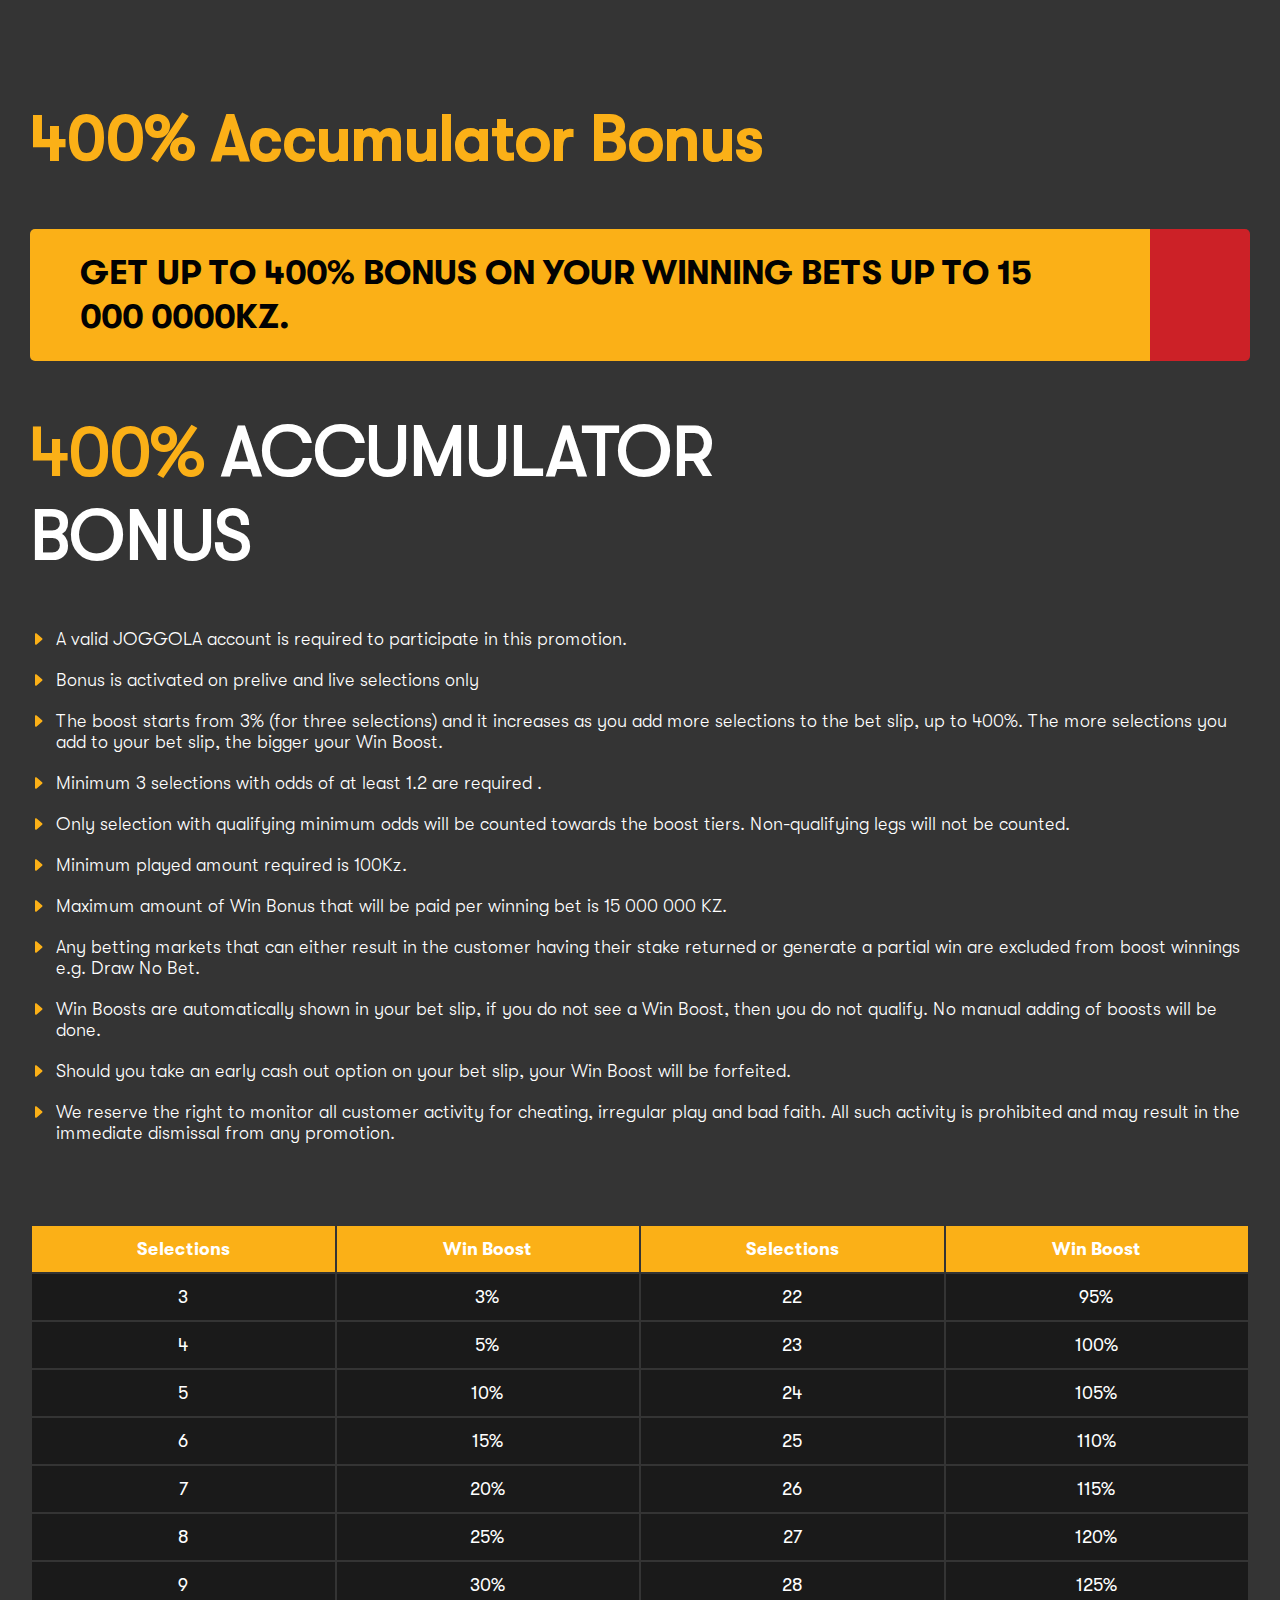
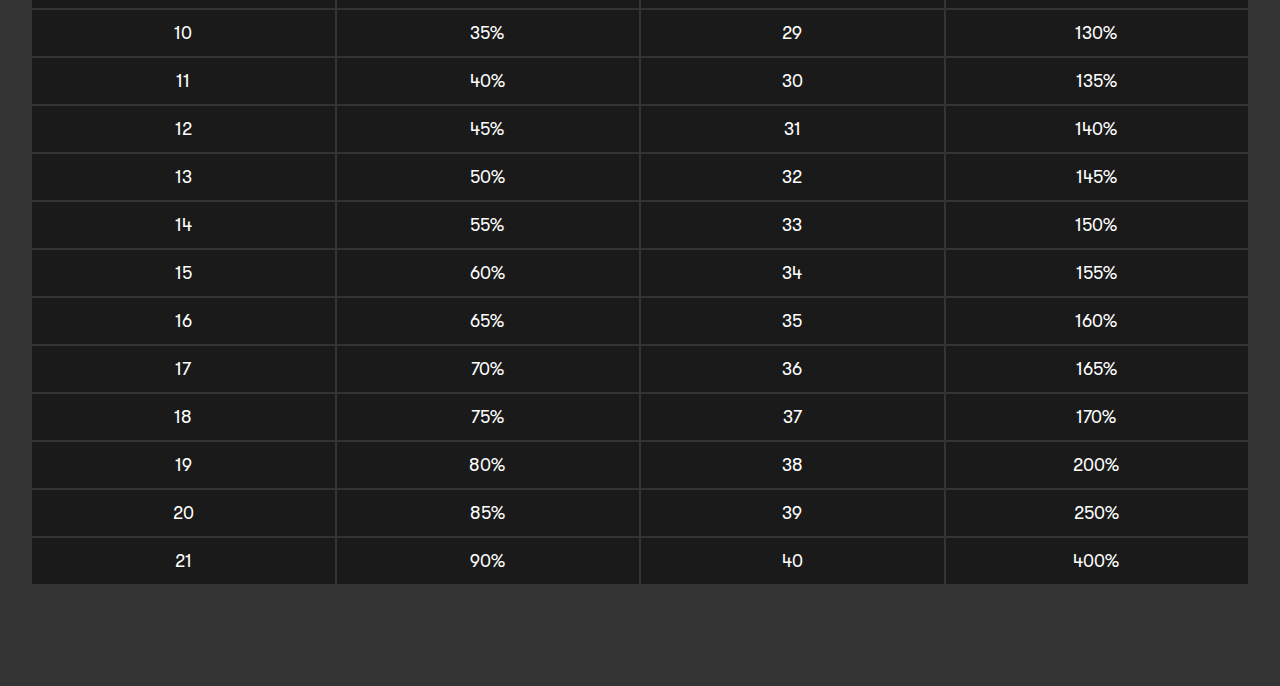
==== accumulator-bonus.html @ 462eaee5 "init" ====
<!DOCTYPE html>
<html lang="en">

<head>
    <meta charset="UTF-8">
    <meta http-equiv="X-UA-Compatible" content="IE=edge">
    <meta name="viewport" content="width=device-width, initial-scale=1.0">
    <link rel="stylesheet" href="./assets/css/style.css">
    <title>400% Accumulator Bonus</title>
</head>

<body>
    <main>
        <section>
            <div class="container_">
                <h2 class="align-center">
                    400% Accumulator Bonus
                </h2>
                <h3>GET UP to 400% BONUS on your winning bets UP to 15 000 0000KZ.</h3>
                <h1>
                    <span class="c-secondry">400%</span>
                    ACCUMULATOR
                    <br />BONUS
                </h1>
                <div>
                    <ul class="list_">
                        <li>
                            <p>A valid JOGGOLA account is required to participate in this promotion.</p>
                        </li>
                        <li>
                            <p>Bonus is activated on prelive and live selections only</p>
                        </li>
                        <li>
                            <p>The boost starts from 3% (for three selections) and it increases as you add more
                                selections to the bet slip, up to 400%. The more selections you add to your bet slip,
                                the bigger your Win Boost.</p>
                        </li>
                        <li>
                            <p>Minimum 3 selections with odds of at least 1.2 are required .</p>
                        </li>
                        <li>
                            <p>Only selection with qualifying minimum odds will be counted towards the boost tiers.
                                Non-qualifying legs will not be counted.</p>
                        </li>
                        <li>
                            <p>Minimum played amount required is 100Kz.</p>
                        </li>
                        <li>
                            <p>Maximum amount of Win Bonus that will be paid per winning bet is 15 000 000 KZ.</p>
                        </li>
                        <li>
                            <p>Any betting markets that can either result in the customer having their stake returned or
                                generate a partial win are excluded from boost winnings e.g. Draw No Bet.</p>
                        </li>
                        <li>
                            <p>Win Boosts are automatically shown in your bet slip, if you do not see a Win Boost, then
                                you do not qualify. No manual adding of boosts will be done.</p>
                        </li>
                        <li>
                            <p>Should you take an early cash out option on your bet slip, your Win Boost will be
                                forfeited.</p>
                        </li>
                        <li>
                            <p>We reserve the right to monitor all customer activity for cheating, irregular play and
                                bad faith. All such activity is prohibited and may result in the immediate dismissal
                                from any promotion.</p>
                        </li>
                    </ul>
                </div>
            </div>
        </section>
        <section>
            <div class="container_">
                <table class="table_">
                    <thead>
                        <tr>
                            <th>Selections</th>
                            <th>Win Boost</th>
                            <th>Selections</th>
                            <th>Win Boost</th>
                        </tr>
                    </thead>
                    <tbody>
                        <tr>
                            <td>
                                3</td>
                            <td>
                                3%</td>
                            <td>
                                22
                            </td>
                            <td>
                                95%
                            </td>
                        </tr>
                        <tr>
                            <td>
                                4</td>
                            <td>
                                5%</td>
                            <td>
                                23
                            </td>
                            <td>
                                100%
                            </td>
                        </tr>
                        <tr>
                            <td>
                                5</td>
                            <td>
                                10%</td>
                            <td>
                                24
                            </td>
                            <td>
                                105%
                            </td>
                        </tr>
                        <tr>
                            <td>
                                6</td>
                            <td>
                                15%</td>
                            <td>
                                25
                            </td>
                            <td>
                                110%
                            </td>
                        </tr>
                        <tr>
                            <td>
                                7</td>
                            <td>
                                20%</td>
                            <td>
                                26
                            </td>
                            <td>
                                115%
                            </td>
                        </tr>
                        <tr>
                            <td>
                                8</td>
                            <td>
                                25%</td>
                            <td>
                                27
                            </td>
                            <td>
                                120%
                            </td>
                        </tr>
                        <tr>
                            <td>
                                9
                            </td>
                            <td>
                                30%
                            </td>
                            <td>
                                28
                            </td>
                            <td>
                                125%
                            </td>
                        </tr>
                        <tr>
                            <td>
                                10
                            </td>
                            <td>
                                35%
                            </td>
                            <td>
                                29
                            </td>
                            <td>
                                130%
                            </td>
                        </tr>
                        <tr>
                            <td>
                                11
                            </td>
                            <td>
                                40%
                            </td>
                            <td>
                                30
                            </td>
                            <td>
                                135%
                            </td>
                        </tr>
                        <tr>
                            <td>
                                12
                            </td>
                            <td>
                                45%
                            </td>
                            <td>
                                31
                            </td>
                            <td>
                                140%
                            </td>
                        </tr>
                        <tr>
                            <td>
                                13
                            </td>
                            <td>
                                50%
                            </td>
                            <td>
                                32
                            </td>
                            <td>
                                145%
                            </td>
                        </tr>
                        <tr>
                            <td>
                                14
                            </td>
                            <td>
                                55%
                            </td>
                            <td>
                                33
                            </td>
                            <td>
                                150%
                            </td>
                        </tr>
                        <tr>
                            <td>
                                15
                            </td>
                            <td>
                                60%
                            </td>
                            <td>
                                34
                            </td>
                            <td>
                                155%
                            </td>
                        </tr>
                        <tr>
                            <td>
                                16
                            </td>
                            <td>
                                65%
                            </td>
                            <td>
                                35
                            </td>
                            <td>
                                160%
                            </td>
                        </tr>
                        <tr>
                            <td>
                                17
                            </td>
                            <td>
                                70%
                            </td>
                            <td>
                                36
                            </td>
                            <td>
                                165%
                            </td>
                        </tr>
                        <tr>
                            <td>
                                18
                            </td>
                            <td>
                                75%
                            </td>
                            <td>
                                37
                            </td>
                            <td>
                                170%
                            </td>
                        </tr>
                        <tr>
                            <td>
                                19
                            </td>
                            <td>
                                80%
                            </td>
                            <td>
                                38
                            </td>
                            <td>
                                200%
                            </td>
                        </tr>
                        <tr>
                            <td>
                                20
                            </td>
                            <td>
                                85%
                            </td>
                            <td>
                                39
                            </td>
                            <td>
                                250%
                            </td>
                        </tr>
                        <tr>
                            <td>
                                21
                            </td>
                            <td>
                                90%
                            </td>
                            <td>
                                40
                            </td>
                            <td>
                                400%
                            </td>
                        </tr>

                    </tbody>
                </table>
            </div>
        </section>
    </main>
</body>

</html>
---- assets/css/style.css ----
@import "../fonts/font.css";
/* Colors  */
.c-secondry {
  color: #fbb017;
}

/* Colors  */
/* Fonts  */
/* Fonts  */
.gap-5 {
  gap: 0.3125rem;
}

.r-gap-5 {
  row-gap: 0.3125rem;
}

.c-gap-5 {
  column-gap: 0.3125rem;
}

.gap-10, body .list_ li,
html .list_ li {
  gap: 0.625rem;
}

.r-gap-10 {
  row-gap: 0.625rem;
}

.c-gap-10 {
  column-gap: 0.625rem;
}

.gap-15 {
  gap: 0.9375rem;
}

.r-gap-15 {
  row-gap: 0.9375rem;
}

.c-gap-15 {
  column-gap: 0.9375rem;
}

.gap-20 {
  gap: 1.25rem;
}

.r-gap-20, body .list_,
html .list_ {
  row-gap: 1.25rem;
}

.c-gap-20 {
  column-gap: 1.25rem;
}

.gap-25 {
  gap: 1.5625rem;
}

.r-gap-25 {
  row-gap: 1.5625rem;
}

.c-gap-25 {
  column-gap: 1.5625rem;
}

.gap-30 {
  gap: 1.875rem;
}

.r-gap-30, body .card_,
html .card_ {
  row-gap: 1.875rem;
}

.c-gap-30 {
  column-gap: 1.875rem;
}

.gap-35 {
  gap: 2.1875rem;
}

.r-gap-35 {
  row-gap: 2.1875rem;
}

.c-gap-35 {
  column-gap: 2.1875rem;
}

.gap-40 {
  gap: 2.5rem;
}

.r-gap-40 {
  row-gap: 2.5rem;
}

.c-gap-40 {
  column-gap: 2.5rem;
}

.gap-45 {
  gap: 2.8125rem;
}

.r-gap-45 {
  row-gap: 2.8125rem;
}

.c-gap-45 {
  column-gap: 2.8125rem;
}

.gap-50 {
  gap: 3.125rem;
}

.r-gap-50 {
  row-gap: 3.125rem;
}

.c-gap-50 {
  column-gap: 3.125rem;
}

.gap-55 {
  gap: 3.4375rem;
}

.r-gap-55 {
  row-gap: 3.4375rem;
}

.c-gap-55 {
  column-gap: 3.4375rem;
}

.gap-60 {
  gap: 3.75rem;
}

.r-gap-60 {
  row-gap: 3.75rem;
}

.c-gap-60 {
  column-gap: 3.75rem;
}

.gap-65 {
  gap: 4.0625rem;
}

.r-gap-65 {
  row-gap: 4.0625rem;
}

.c-gap-65 {
  column-gap: 4.0625rem;
}

.gap-70 {
  gap: 4.375rem;
}

.r-gap-70 {
  row-gap: 4.375rem;
}

.c-gap-70 {
  column-gap: 4.375rem;
}

.gap-75 {
  gap: 4.6875rem;
}

.r-gap-75 {
  row-gap: 4.6875rem;
}

.c-gap-75 {
  column-gap: 4.6875rem;
}

.gap-80 {
  gap: 5rem;
}

.r-gap-80, body main,
html main {
  row-gap: 5rem;
}

.c-gap-80 {
  column-gap: 5rem;
}

.gap-85 {
  gap: 5.3125rem;
}

.r-gap-85 {
  row-gap: 5.3125rem;
}

.c-gap-85 {
  column-gap: 5.3125rem;
}

.gap-90 {
  gap: 5.625rem;
}

.r-gap-90 {
  row-gap: 5.625rem;
}

.c-gap-90 {
  column-gap: 5.625rem;
}

.gap-95 {
  gap: 5.9375rem;
}

.r-gap-95 {
  row-gap: 5.9375rem;
}

.c-gap-95 {
  column-gap: 5.9375rem;
}

.gap-100 {
  gap: 6.25rem;
}

.r-gap-100 {
  row-gap: 6.25rem;
}

.c-gap-100 {
  column-gap: 6.25rem;
}

.mr-0 {
  margin: 0rem !important;
}

.mr-r-0 {
  margin-right: 0rem !important;
}

.pa-0 {
  padding: 0rem !important;
}

.mr-5 {
  margin: 0.3125rem !important;
}

.mr-r-5 {
  margin-right: 0.3125rem !important;
}

.pa-5 {
  padding: 0.3125rem !important;
}

.mr-10 {
  margin: 0.625rem !important;
}

.mr-r-10 {
  margin-right: 0.625rem !important;
}

.pa-10 {
  padding: 0.625rem !important;
}

.mr-15 {
  margin: 0.9375rem !important;
}

.mr-r-15 {
  margin-right: 0.9375rem !important;
}

.pa-15 {
  padding: 0.9375rem !important;
}

.mr-20 {
  margin: 1.25rem !important;
}

.mr-r-20 {
  margin-right: 1.25rem !important;
}

.pa-20 {
  padding: 1.25rem !important;
}

.mr-25 {
  margin: 1.5625rem !important;
}

.mr-r-25 {
  margin-right: 1.5625rem !important;
}

.pa-25 {
  padding: 1.5625rem !important;
}

.mr-30 {
  margin: 1.875rem !important;
}

.mr-r-30 {
  margin-right: 1.875rem !important;
}

.pa-30 {
  padding: 1.875rem !important;
}

.mr-35 {
  margin: 2.1875rem !important;
}

.mr-r-35 {
  margin-right: 2.1875rem !important;
}

.pa-35 {
  padding: 2.1875rem !important;
}

.mr-40 {
  margin: 2.5rem !important;
}

.mr-r-40 {
  margin-right: 2.5rem !important;
}

.pa-40 {
  padding: 2.5rem !important;
}

.mr-45 {
  margin: 2.8125rem !important;
}

.mr-r-45 {
  margin-right: 2.8125rem !important;
}

.pa-45 {
  padding: 2.8125rem !important;
}

.mr-50 {
  margin: 3.125rem !important;
}

.mr-r-50 {
  margin-right: 3.125rem !important;
}

.pa-50 {
  padding: 3.125rem !important;
}

.mr-55 {
  margin: 3.4375rem !important;
}

.mr-r-55 {
  margin-right: 3.4375rem !important;
}

.pa-55 {
  padding: 3.4375rem !important;
}

.mr-60 {
  margin: 3.75rem !important;
}

.mr-r-60 {
  margin-right: 3.75rem !important;
}

.pa-60 {
  padding: 3.75rem !important;
}

.mr-65 {
  margin: 4.0625rem !important;
}

.mr-r-65 {
  margin-right: 4.0625rem !important;
}

.pa-65 {
  padding: 4.0625rem !important;
}

.mr-70 {
  margin: 4.375rem !important;
}

.mr-r-70 {
  margin-right: 4.375rem !important;
}

.pa-70 {
  padding: 4.375rem !important;
}

.mr-75 {
  margin: 4.6875rem !important;
}

.mr-r-75 {
  margin-right: 4.6875rem !important;
}

.pa-75 {
  padding: 4.6875rem !important;
}

.mr-80 {
  margin: 5rem !important;
}

.mr-r-80 {
  margin-right: 5rem !important;
}

.pa-80 {
  padding: 5rem !important;
}

.mr-85 {
  margin: 5.3125rem !important;
}

.mr-r-85 {
  margin-right: 5.3125rem !important;
}

.pa-85 {
  padding: 5.3125rem !important;
}

.mr-90 {
  margin: 5.625rem !important;
}

.mr-r-90 {
  margin-right: 5.625rem !important;
}

.pa-90 {
  padding: 5.625rem !important;
}

.mr-95 {
  margin: 5.9375rem !important;
}

.mr-r-95 {
  margin-right: 5.9375rem !important;
}

.pa-95 {
  padding: 5.9375rem !important;
}

.mr-100 {
  margin: 6.25rem !important;
}

.mr-r-100 {
  margin-right: 6.25rem !important;
}

.pa-100 {
  padding: 6.25rem !important;
}

[class*=grid] {
  display: grid;
  width: 100%;
  box-sizing: border-box;
}
[class*=grid] > * {
  max-width: 100%;
  min-height: 100%;
}
[class*=grid].grid-1 {
  grid-template-columns: repeat(1, 1fr);
}
[class*=grid] .col-1 {
  grid-column: span 1;
}
[class*=grid] .row-1 {
  grid-row: span 1;
}
[class*=grid] .order-1 {
  order: 1;
}
[class*=grid] .flex-1 {
  flex: 1;
}
[class*=grid].grid-2 {
  grid-template-columns: repeat(2, 1fr);
}
[class*=grid] .col-2 {
  grid-column: span 2;
}
[class*=grid] .row-2 {
  grid-row: span 2;
}
[class*=grid] .order-2 {
  order: 2;
}
[class*=grid] .flex-2 {
  flex: 2;
}
[class*=grid].grid-3 {
  grid-template-columns: repeat(3, 1fr);
}
[class*=grid] .col-3 {
  grid-column: span 3;
}
[class*=grid] .row-3 {
  grid-row: span 3;
}
[class*=grid] .order-3 {
  order: 3;
}
[class*=grid] .flex-3 {
  flex: 3;
}
[class*=grid].grid-4 {
  grid-template-columns: repeat(4, 1fr);
}
[class*=grid] .col-4 {
  grid-column: span 4;
}
[class*=grid] .row-4 {
  grid-row: span 4;
}
[class*=grid] .order-4 {
  order: 4;
}
[class*=grid] .flex-4 {
  flex: 4;
}
[class*=grid].grid-5 {
  grid-template-columns: repeat(5, 1fr);
}
[class*=grid] .col-5 {
  grid-column: span 5;
}
[class*=grid] .row-5 {
  grid-row: span 5;
}
[class*=grid] .order-5 {
  order: 5;
}
[class*=grid] .flex-5 {
  flex: 5;
}
[class*=grid].grid-6 {
  grid-template-columns: repeat(6, 1fr);
}
[class*=grid] .col-6 {
  grid-column: span 6;
}
[class*=grid] .row-6 {
  grid-row: span 6;
}
[class*=grid] .order-6 {
  order: 6;
}
[class*=grid] .flex-6 {
  flex: 6;
}
[class*=grid].grid-7 {
  grid-template-columns: repeat(7, 1fr);
}
[class*=grid] .col-7 {
  grid-column: span 7;
}
[class*=grid] .row-7 {
  grid-row: span 7;
}
[class*=grid] .order-7 {
  order: 7;
}
[class*=grid] .flex-7 {
  flex: 7;
}
[class*=grid].grid-8 {
  grid-template-columns: repeat(8, 1fr);
}
[class*=grid] .col-8 {
  grid-column: span 8;
}
[class*=grid] .row-8 {
  grid-row: span 8;
}
[class*=grid] .order-8 {
  order: 8;
}
[class*=grid] .flex-8 {
  flex: 8;
}
[class*=grid].grid-9 {
  grid-template-columns: repeat(9, 1fr);
}
[class*=grid] .col-9 {
  grid-column: span 9;
}
[class*=grid] .row-9 {
  grid-row: span 9;
}
[class*=grid] .order-9 {
  order: 9;
}
[class*=grid] .flex-9 {
  flex: 9;
}
[class*=grid].grid-10 {
  grid-template-columns: repeat(10, 1fr);
}
[class*=grid] .col-10 {
  grid-column: span 10;
}
[class*=grid] .row-10 {
  grid-row: span 10;
}
[class*=grid] .order-10 {
  order: 10;
}
[class*=grid] .flex-10 {
  flex: 10;
}
[class*=grid].grid-11 {
  grid-template-columns: repeat(11, 1fr);
}
[class*=grid] .col-11 {
  grid-column: span 11;
}
[class*=grid] .row-11 {
  grid-row: span 11;
}
[class*=grid] .order-11 {
  order: 11;
}
[class*=grid] .flex-11 {
  flex: 11;
}
[class*=grid].grid-12 {
  grid-template-columns: repeat(12, 1fr);
}
[class*=grid] .col-12 {
  grid-column: span 12;
}
[class*=grid] .row-12 {
  grid-row: span 12;
}
[class*=grid] .order-12 {
  order: 12;
}
[class*=grid] .flex-12 {
  flex: 12;
}
@media only screen and (max-width: 1400px) {
  [class*=grid].grid-xxl-1 {
    grid-template-columns: repeat(1, 1fr);
  }
  [class*=grid] .xxl-col-1 {
    grid-column: span 1;
  }
  [class*=grid] .xxl-row-1 {
    grid-row: span 1;
  }
  [class*=grid] .xxl-order-1 {
    order: 1;
  }
  [class*=grid] .xxl-flex-1 {
    flex: 1;
  }
  [class*=grid].grid-xxl-2 {
    grid-template-columns: repeat(2, 1fr);
  }
  [class*=grid] .xxl-col-2 {
    grid-column: span 2;
  }
  [class*=grid] .xxl-row-2 {
    grid-row: span 2;
  }
  [class*=grid] .xxl-order-2 {
    order: 2;
  }
  [class*=grid] .xxl-flex-2 {
    flex: 2;
  }
  [class*=grid].grid-xxl-3 {
    grid-template-columns: repeat(3, 1fr);
  }
  [class*=grid] .xxl-col-3 {
    grid-column: span 3;
  }
  [class*=grid] .xxl-row-3 {
    grid-row: span 3;
  }
  [class*=grid] .xxl-order-3 {
    order: 3;
  }
  [class*=grid] .xxl-flex-3 {
    flex: 3;
  }
  [class*=grid].grid-xxl-4 {
    grid-template-columns: repeat(4, 1fr);
  }
  [class*=grid] .xxl-col-4 {
    grid-column: span 4;
  }
  [class*=grid] .xxl-row-4 {
    grid-row: span 4;
  }
  [class*=grid] .xxl-order-4 {
    order: 4;
  }
  [class*=grid] .xxl-flex-4 {
    flex: 4;
  }
  [class*=grid].grid-xxl-5 {
    grid-template-columns: repeat(5, 1fr);
  }
  [class*=grid] .xxl-col-5 {
    grid-column: span 5;
  }
  [class*=grid] .xxl-row-5 {
    grid-row: span 5;
  }
  [class*=grid] .xxl-order-5 {
    order: 5;
  }
  [class*=grid] .xxl-flex-5 {
    flex: 5;
  }
  [class*=grid].grid-xxl-6 {
    grid-template-columns: repeat(6, 1fr);
  }
  [class*=grid] .xxl-col-6 {
    grid-column: span 6;
  }
  [class*=grid] .xxl-row-6 {
    grid-row: span 6;
  }
  [class*=grid] .xxl-order-6 {
    order: 6;
  }
  [class*=grid] .xxl-flex-6 {
    flex: 6;
  }
  [class*=grid].grid-xxl-7 {
    grid-template-columns: repeat(7, 1fr);
  }
  [class*=grid] .xxl-col-7 {
    grid-column: span 7;
  }
  [class*=grid] .xxl-row-7 {
    grid-row: span 7;
  }
  [class*=grid] .xxl-order-7 {
    order: 7;
  }
  [class*=grid] .xxl-flex-7 {
    flex: 7;
  }
  [class*=grid].grid-xxl-8 {
    grid-template-columns: repeat(8, 1fr);
  }
  [class*=grid] .xxl-col-8 {
    grid-column: span 8;
  }
  [class*=grid] .xxl-row-8 {
    grid-row: span 8;
  }
  [class*=grid] .xxl-order-8 {
    order: 8;
  }
  [class*=grid] .xxl-flex-8 {
    flex: 8;
  }
  [class*=grid].grid-xxl-9 {
    grid-template-columns: repeat(9, 1fr);
  }
  [class*=grid] .xxl-col-9 {
    grid-column: span 9;
  }
  [class*=grid] .xxl-row-9 {
    grid-row: span 9;
  }
  [class*=grid] .xxl-order-9 {
    order: 9;
  }
  [class*=grid] .xxl-flex-9 {
    flex: 9;
  }
  [class*=grid].grid-xxl-10 {
    grid-template-columns: repeat(10, 1fr);
  }
  [class*=grid] .xxl-col-10 {
    grid-column: span 10;
  }
  [class*=grid] .xxl-row-10 {
    grid-row: span 10;
  }
  [class*=grid] .xxl-order-10 {
    order: 10;
  }
  [class*=grid] .xxl-flex-10 {
    flex: 10;
  }
  [class*=grid].grid-xxl-11 {
    grid-template-columns: repeat(11, 1fr);
  }
  [class*=grid] .xxl-col-11 {
    grid-column: span 11;
  }
  [class*=grid] .xxl-row-11 {
    grid-row: span 11;
  }
  [class*=grid] .xxl-order-11 {
    order: 11;
  }
  [class*=grid] .xxl-flex-11 {
    flex: 11;
  }
  [class*=grid].grid-xxl-12 {
    grid-template-columns: repeat(12, 1fr);
  }
  [class*=grid] .xxl-col-12 {
    grid-column: span 12;
  }
  [class*=grid] .xxl-row-12 {
    grid-row: span 12;
  }
  [class*=grid] .xxl-order-12 {
    order: 12;
  }
  [class*=grid] .xxl-flex-12 {
    flex: 12;
  }
}
@media only screen and (max-width: 1200px) {
  [class*=grid].grid-xl-1 {
    grid-template-columns: repeat(1, 1fr);
  }
  [class*=grid] .xl-col-1 {
    grid-column: span 1;
  }
  [class*=grid] .xl-row-1 {
    grid-row: span 1;
  }
  [class*=grid] .xl-order-1 {
    order: 1;
  }
  [class*=grid] .xl-flex-1 {
    flex: 1;
  }
  [class*=grid].grid-xl-2 {
    grid-template-columns: repeat(2, 1fr);
  }
  [class*=grid] .xl-col-2 {
    grid-column: span 2;
  }
  [class*=grid] .xl-row-2 {
    grid-row: span 2;
  }
  [class*=grid] .xl-order-2 {
    order: 2;
  }
  [class*=grid] .xl-flex-2 {
    flex: 2;
  }
  [class*=grid].grid-xl-3 {
    grid-template-columns: repeat(3, 1fr);
  }
  [class*=grid] .xl-col-3 {
    grid-column: span 3;
  }
  [class*=grid] .xl-row-3 {
    grid-row: span 3;
  }
  [class*=grid] .xl-order-3 {
    order: 3;
  }
  [class*=grid] .xl-flex-3 {
    flex: 3;
  }
  [class*=grid].grid-xl-4 {
    grid-template-columns: repeat(4, 1fr);
  }
  [class*=grid] .xl-col-4 {
    grid-column: span 4;
  }
  [class*=grid] .xl-row-4 {
    grid-row: span 4;
  }
  [class*=grid] .xl-order-4 {
    order: 4;
  }
  [class*=grid] .xl-flex-4 {
    flex: 4;
  }
  [class*=grid].grid-xl-5 {
    grid-template-columns: repeat(5, 1fr);
  }
  [class*=grid] .xl-col-5 {
    grid-column: span 5;
  }
  [class*=grid] .xl-row-5 {
    grid-row: span 5;
  }
  [class*=grid] .xl-order-5 {
    order: 5;
  }
  [class*=grid] .xl-flex-5 {
    flex: 5;
  }
  [class*=grid].grid-xl-6 {
    grid-template-columns: repeat(6, 1fr);
  }
  [class*=grid] .xl-col-6 {
    grid-column: span 6;
  }
  [class*=grid] .xl-row-6 {
    grid-row: span 6;
  }
  [class*=grid] .xl-order-6 {
    order: 6;
  }
  [class*=grid] .xl-flex-6 {
    flex: 6;
  }
  [class*=grid].grid-xl-7 {
    grid-template-columns: repeat(7, 1fr);
  }
  [class*=grid] .xl-col-7 {
    grid-column: span 7;
  }
  [class*=grid] .xl-row-7 {
    grid-row: span 7;
  }
  [class*=grid] .xl-order-7 {
    order: 7;
  }
  [class*=grid] .xl-flex-7 {
    flex: 7;
  }
  [class*=grid].grid-xl-8 {
    grid-template-columns: repeat(8, 1fr);
  }
  [class*=grid] .xl-col-8 {
    grid-column: span 8;
  }
  [class*=grid] .xl-row-8 {
    grid-row: span 8;
  }
  [class*=grid] .xl-order-8 {
    order: 8;
  }
  [class*=grid] .xl-flex-8 {
    flex: 8;
  }
  [class*=grid].grid-xl-9 {
    grid-template-columns: repeat(9, 1fr);
  }
  [class*=grid] .xl-col-9 {
    grid-column: span 9;
  }
  [class*=grid] .xl-row-9 {
    grid-row: span 9;
  }
  [class*=grid] .xl-order-9 {
    order: 9;
  }
  [class*=grid] .xl-flex-9 {
    flex: 9;
  }
  [class*=grid].grid-xl-10 {
    grid-template-columns: repeat(10, 1fr);
  }
  [class*=grid] .xl-col-10 {
    grid-column: span 10;
  }
  [class*=grid] .xl-row-10 {
    grid-row: span 10;
  }
  [class*=grid] .xl-order-10 {
    order: 10;
  }
  [class*=grid] .xl-flex-10 {
    flex: 10;
  }
  [class*=grid].grid-xl-11 {
    grid-template-columns: repeat(11, 1fr);
  }
  [class*=grid] .xl-col-11 {
    grid-column: span 11;
  }
  [class*=grid] .xl-row-11 {
    grid-row: span 11;
  }
  [class*=grid] .xl-order-11 {
    order: 11;
  }
  [class*=grid] .xl-flex-11 {
    flex: 11;
  }
  [class*=grid].grid-xl-12 {
    grid-template-columns: repeat(12, 1fr);
  }
  [class*=grid] .xl-col-12 {
    grid-column: span 12;
  }
  [class*=grid] .xl-row-12 {
    grid-row: span 12;
  }
  [class*=grid] .xl-order-12 {
    order: 12;
  }
  [class*=grid] .xl-flex-12 {
    flex: 12;
  }
}
@media only screen and (max-width: 992px) {
  [class*=grid].grid-lg-1 {
    grid-template-columns: repeat(1, 1fr);
  }
  [class*=grid] .lg-col-1 {
    grid-column: span 1;
  }
  [class*=grid] .lg-row-1 {
    grid-row: span 1;
  }
  [class*=grid] .lg-order-1 {
    order: 1;
  }
  [class*=grid] .lg-flex-1 {
    flex: 1;
  }
  [class*=grid].grid-lg-2 {
    grid-template-columns: repeat(2, 1fr);
  }
  [class*=grid] .lg-col-2 {
    grid-column: span 2;
  }
  [class*=grid] .lg-row-2 {
    grid-row: span 2;
  }
  [class*=grid] .lg-order-2 {
    order: 2;
  }
  [class*=grid] .lg-flex-2 {
    flex: 2;
  }
  [class*=grid].grid-lg-3 {
    grid-template-columns: repeat(3, 1fr);
  }
  [class*=grid] .lg-col-3 {
    grid-column: span 3;
  }
  [class*=grid] .lg-row-3 {
    grid-row: span 3;
  }
  [class*=grid] .lg-order-3 {
    order: 3;
  }
  [class*=grid] .lg-flex-3 {
    flex: 3;
  }
  [class*=grid].grid-lg-4 {
    grid-template-columns: repeat(4, 1fr);
  }
  [class*=grid] .lg-col-4 {
    grid-column: span 4;
  }
  [class*=grid] .lg-row-4 {
    grid-row: span 4;
  }
  [class*=grid] .lg-order-4 {
    order: 4;
  }
  [class*=grid] .lg-flex-4 {
    flex: 4;
  }
  [class*=grid].grid-lg-5 {
    grid-template-columns: repeat(5, 1fr);
  }
  [class*=grid] .lg-col-5 {
    grid-column: span 5;
  }
  [class*=grid] .lg-row-5 {
    grid-row: span 5;
  }
  [class*=grid] .lg-order-5 {
    order: 5;
  }
  [class*=grid] .lg-flex-5 {
    flex: 5;
  }
  [class*=grid].grid-lg-6 {
    grid-template-columns: repeat(6, 1fr);
  }
  [class*=grid] .lg-col-6 {
    grid-column: span 6;
  }
  [class*=grid] .lg-row-6 {
    grid-row: span 6;
  }
  [class*=grid] .lg-order-6 {
    order: 6;
  }
  [class*=grid] .lg-flex-6 {
    flex: 6;
  }
  [class*=grid].grid-lg-7 {
    grid-template-columns: repeat(7, 1fr);
  }
  [class*=grid] .lg-col-7 {
    grid-column: span 7;
  }
  [class*=grid] .lg-row-7 {
    grid-row: span 7;
  }
  [class*=grid] .lg-order-7 {
    order: 7;
  }
  [class*=grid] .lg-flex-7 {
    flex: 7;
  }
  [class*=grid].grid-lg-8 {
    grid-template-columns: repeat(8, 1fr);
  }
  [class*=grid] .lg-col-8 {
    grid-column: span 8;
  }
  [class*=grid] .lg-row-8 {
    grid-row: span 8;
  }
  [class*=grid] .lg-order-8 {
    order: 8;
  }
  [class*=grid] .lg-flex-8 {
    flex: 8;
  }
  [class*=grid].grid-lg-9 {
    grid-template-columns: repeat(9, 1fr);
  }
  [class*=grid] .lg-col-9 {
    grid-column: span 9;
  }
  [class*=grid] .lg-row-9 {
    grid-row: span 9;
  }
  [class*=grid] .lg-order-9 {
    order: 9;
  }
  [class*=grid] .lg-flex-9 {
    flex: 9;
  }
  [class*=grid].grid-lg-10 {
    grid-template-columns: repeat(10, 1fr);
  }
  [class*=grid] .lg-col-10 {
    grid-column: span 10;
  }
  [class*=grid] .lg-row-10 {
    grid-row: span 10;
  }
  [class*=grid] .lg-order-10 {
    order: 10;
  }
  [class*=grid] .lg-flex-10 {
    flex: 10;
  }
  [class*=grid].grid-lg-11 {
    grid-template-columns: repeat(11, 1fr);
  }
  [class*=grid] .lg-col-11 {
    grid-column: span 11;
  }
  [class*=grid] .lg-row-11 {
    grid-row: span 11;
  }
  [class*=grid] .lg-order-11 {
    order: 11;
  }
  [class*=grid] .lg-flex-11 {
    flex: 11;
  }
  [class*=grid].grid-lg-12 {
    grid-template-columns: repeat(12, 1fr);
  }
  [class*=grid] .lg-col-12 {
    grid-column: span 12;
  }
  [class*=grid] .lg-row-12 {
    grid-row: span 12;
  }
  [class*=grid] .lg-order-12 {
    order: 12;
  }
  [class*=grid] .lg-flex-12 {
    flex: 12;
  }
}
@media only screen and (max-width: 768px) {
  [class*=grid].grid-md-1 {
    grid-template-columns: repeat(1, 1fr);
  }
  [class*=grid] .md-col-1 {
    grid-column: span 1;
  }
  [class*=grid] .md-row-1 {
    grid-row: span 1;
  }
  [class*=grid] .md-order-1 {
    order: 1;
  }
  [class*=grid] .md-flex-1 {
    flex: 1;
  }
  [class*=grid].grid-md-2 {
    grid-template-columns: repeat(2, 1fr);
  }
  [class*=grid] .md-col-2 {
    grid-column: span 2;
  }
  [class*=grid] .md-row-2 {
    grid-row: span 2;
  }
  [class*=grid] .md-order-2 {
    order: 2;
  }
  [class*=grid] .md-flex-2 {
    flex: 2;
  }
  [class*=grid].grid-md-3 {
    grid-template-columns: repeat(3, 1fr);
  }
  [class*=grid] .md-col-3 {
    grid-column: span 3;
  }
  [class*=grid] .md-row-3 {
    grid-row: span 3;
  }
  [class*=grid] .md-order-3 {
    order: 3;
  }
  [class*=grid] .md-flex-3 {
    flex: 3;
  }
  [class*=grid].grid-md-4 {
    grid-template-columns: repeat(4, 1fr);
  }
  [class*=grid] .md-col-4 {
    grid-column: span 4;
  }
  [class*=grid] .md-row-4 {
    grid-row: span 4;
  }
  [class*=grid] .md-order-4 {
    order: 4;
  }
  [class*=grid] .md-flex-4 {
    flex: 4;
  }
  [class*=grid].grid-md-5 {
    grid-template-columns: repeat(5, 1fr);
  }
  [class*=grid] .md-col-5 {
    grid-column: span 5;
  }
  [class*=grid] .md-row-5 {
    grid-row: span 5;
  }
  [class*=grid] .md-order-5 {
    order: 5;
  }
  [class*=grid] .md-flex-5 {
    flex: 5;
  }
  [class*=grid].grid-md-6 {
    grid-template-columns: repeat(6, 1fr);
  }
  [class*=grid] .md-col-6 {
    grid-column: span 6;
  }
  [class*=grid] .md-row-6 {
    grid-row: span 6;
  }
  [class*=grid] .md-order-6 {
    order: 6;
  }
  [class*=grid] .md-flex-6 {
    flex: 6;
  }
  [class*=grid].grid-md-7 {
    grid-template-columns: repeat(7, 1fr);
  }
  [class*=grid] .md-col-7 {
    grid-column: span 7;
  }
  [class*=grid] .md-row-7 {
    grid-row: span 7;
  }
  [class*=grid] .md-order-7 {
    order: 7;
  }
  [class*=grid] .md-flex-7 {
    flex: 7;
  }
  [class*=grid].grid-md-8 {
    grid-template-columns: repeat(8, 1fr);
  }
  [class*=grid] .md-col-8 {
    grid-column: span 8;
  }
  [class*=grid] .md-row-8 {
    grid-row: span 8;
  }
  [class*=grid] .md-order-8 {
    order: 8;
  }
  [class*=grid] .md-flex-8 {
    flex: 8;
  }
  [class*=grid].grid-md-9 {
    grid-template-columns: repeat(9, 1fr);
  }
  [class*=grid] .md-col-9 {
    grid-column: span 9;
  }
  [class*=grid] .md-row-9 {
    grid-row: span 9;
  }
  [class*=grid] .md-order-9 {
    order: 9;
  }
  [class*=grid] .md-flex-9 {
    flex: 9;
  }
  [class*=grid].grid-md-10 {
    grid-template-columns: repeat(10, 1fr);
  }
  [class*=grid] .md-col-10 {
    grid-column: span 10;
  }
  [class*=grid] .md-row-10 {
    grid-row: span 10;
  }
  [class*=grid] .md-order-10 {
    order: 10;
  }
  [class*=grid] .md-flex-10 {
    flex: 10;
  }
  [class*=grid].grid-md-11 {
    grid-template-columns: repeat(11, 1fr);
  }
  [class*=grid] .md-col-11 {
    grid-column: span 11;
  }
  [class*=grid] .md-row-11 {
    grid-row: span 11;
  }
  [class*=grid] .md-order-11 {
    order: 11;
  }
  [class*=grid] .md-flex-11 {
    flex: 11;
  }
  [class*=grid].grid-md-12 {
    grid-template-columns: repeat(12, 1fr);
  }
  [class*=grid] .md-col-12 {
    grid-column: span 12;
  }
  [class*=grid] .md-row-12 {
    grid-row: span 12;
  }
  [class*=grid] .md-order-12 {
    order: 12;
  }
  [class*=grid] .md-flex-12 {
    flex: 12;
  }
}
@media only screen and (max-width: 576px) {
  [class*=grid].grid-sm-1 {
    grid-template-columns: repeat(1, 1fr);
  }
  [class*=grid] .sm-col-1 {
    grid-column: span 1;
  }
  [class*=grid] .sm-row-1 {
    grid-row: span 1;
  }
  [class*=grid] .sm-order-1 {
    order: 1;
  }
  [class*=grid] .sm-flex-1 {
    flex: 1;
  }
  [class*=grid].grid-sm-2 {
    grid-template-columns: repeat(2, 1fr);
  }
  [class*=grid] .sm-col-2 {
    grid-column: span 2;
  }
  [class*=grid] .sm-row-2 {
    grid-row: span 2;
  }
  [class*=grid] .sm-order-2 {
    order: 2;
  }
  [class*=grid] .sm-flex-2 {
    flex: 2;
  }
  [class*=grid].grid-sm-3 {
    grid-template-columns: repeat(3, 1fr);
  }
  [class*=grid] .sm-col-3 {
    grid-column: span 3;
  }
  [class*=grid] .sm-row-3 {
    grid-row: span 3;
  }
  [class*=grid] .sm-order-3 {
    order: 3;
  }
  [class*=grid] .sm-flex-3 {
    flex: 3;
  }
  [class*=grid].grid-sm-4 {
    grid-template-columns: repeat(4, 1fr);
  }
  [class*=grid] .sm-col-4 {
    grid-column: span 4;
  }
  [class*=grid] .sm-row-4 {
    grid-row: span 4;
  }
  [class*=grid] .sm-order-4 {
    order: 4;
  }
  [class*=grid] .sm-flex-4 {
    flex: 4;
  }
  [class*=grid].grid-sm-5 {
    grid-template-columns: repeat(5, 1fr);
  }
  [class*=grid] .sm-col-5 {
    grid-column: span 5;
  }
  [class*=grid] .sm-row-5 {
    grid-row: span 5;
  }
  [class*=grid] .sm-order-5 {
    order: 5;
  }
  [class*=grid] .sm-flex-5 {
    flex: 5;
  }
  [class*=grid].grid-sm-6 {
    grid-template-columns: repeat(6, 1fr);
  }
  [class*=grid] .sm-col-6 {
    grid-column: span 6;
  }
  [class*=grid] .sm-row-6 {
    grid-row: span 6;
  }
  [class*=grid] .sm-order-6 {
    order: 6;
  }
  [class*=grid] .sm-flex-6 {
    flex: 6;
  }
  [class*=grid].grid-sm-7 {
    grid-template-columns: repeat(7, 1fr);
  }
  [class*=grid] .sm-col-7 {
    grid-column: span 7;
  }
  [class*=grid] .sm-row-7 {
    grid-row: span 7;
  }
  [class*=grid] .sm-order-7 {
    order: 7;
  }
  [class*=grid] .sm-flex-7 {
    flex: 7;
  }
  [class*=grid].grid-sm-8 {
    grid-template-columns: repeat(8, 1fr);
  }
  [class*=grid] .sm-col-8 {
    grid-column: span 8;
  }
  [class*=grid] .sm-row-8 {
    grid-row: span 8;
  }
  [class*=grid] .sm-order-8 {
    order: 8;
  }
  [class*=grid] .sm-flex-8 {
    flex: 8;
  }
  [class*=grid].grid-sm-9 {
    grid-template-columns: repeat(9, 1fr);
  }
  [class*=grid] .sm-col-9 {
    grid-column: span 9;
  }
  [class*=grid] .sm-row-9 {
    grid-row: span 9;
  }
  [class*=grid] .sm-order-9 {
    order: 9;
  }
  [class*=grid] .sm-flex-9 {
    flex: 9;
  }
  [class*=grid].grid-sm-10 {
    grid-template-columns: repeat(10, 1fr);
  }
  [class*=grid] .sm-col-10 {
    grid-column: span 10;
  }
  [class*=grid] .sm-row-10 {
    grid-row: span 10;
  }
  [class*=grid] .sm-order-10 {
    order: 10;
  }
  [class*=grid] .sm-flex-10 {
    flex: 10;
  }
  [class*=grid].grid-sm-11 {
    grid-template-columns: repeat(11, 1fr);
  }
  [class*=grid] .sm-col-11 {
    grid-column: span 11;
  }
  [class*=grid] .sm-row-11 {
    grid-row: span 11;
  }
  [class*=grid] .sm-order-11 {
    order: 11;
  }
  [class*=grid] .sm-flex-11 {
    flex: 11;
  }
  [class*=grid].grid-sm-12 {
    grid-template-columns: repeat(12, 1fr);
  }
  [class*=grid] .sm-col-12 {
    grid-column: span 12;
  }
  [class*=grid] .sm-row-12 {
    grid-row: span 12;
  }
  [class*=grid] .sm-order-12 {
    order: 12;
  }
  [class*=grid] .sm-flex-12 {
    flex: 12;
  }
}

.d-flex {
  display: flex;
}

.d-flex-r, body .list_ li,
html .list_ li, .d-flex-r-n-c, body .bg-holder-content,
html .bg-holder-content, body .list-img,
html .list-img, .d-flex-r-c, .d-flex-r-c-c {
  display: flex;
  flex-direction: row;
}

.d-flex-c, body .list_,
html .list_, body .card_,
html .card_, body main,
html main, .d-flex-c-c, .d-flex-c-c-c {
  display: flex;
  flex-direction: column;
}

.d-flex-r-c, .d-flex-r-c-c {
  justify-content: center;
}

.d-flex-c-c, .d-flex-c-c-c {
  align-items: center;
}

.d-flex-r-c-c {
  align-items: center;
}

.d-flex-c-c-c {
  align-items: center;
}

.d-flex-r-n-c, body .bg-holder-content,
html .bg-holder-content, body .list-img,
html .list-img {
  justify-content: initial;
  align-items: center;
}

.flex-wrap {
  flex-wrap: wrap;
}

.container_ {
  max-width: 1400px;
  width: 100%;
  padding: 0 30px;
  margin: auto;
  box-sizing: border-box;
}
@media only screen and (max-width: 1200px) {
  .container_ {
    max-width: 1272px;
  }
}
@media only screen and (max-width: 576px) {
  .container_ {
    padding: 0 20px;
  }
}

a, a:hover, a:visited {
  text-decoration: none;
}

ul,
ol,
a,
h1,
h2,
h3,
h4,
h5,
h6,
p {
  padding: 0;
  margin: 0;
}

ul,
ol {
  list-style-type: none;
}

p {
  font-size: 1.125rem;
  line-height: 1.3125rem;
  font-family: "GTWalsheimProLight";
  color: #ffffff;
}
p.lg_ {
  font-size: 4rem;
  line-height: 4.75rem;
  color: #fbb017;
  text-transform: uppercase;
  font-family: "GTWalsheimProBold";
  padding: 1.25rem;
}

h1,
h2,
h4,
h3,
h5 {
  margin-bottom: 3.125rem;
}

h1 {
  font-size: 4.3125rem;
  line-height: 5.25rem;
  color: #ffffff;
}

h2 {
  font-size: 4rem;
  line-height: 4.9375rem;
  font-family: "GTWalsheimProMedium";
  color: #fbb017;
}

h3 {
  width: 100%;
  background-color: #fbb017;
  color: #020202;
  text-transform: uppercase;
  font-family: "GTWalsheimProBold";
  padding: 1.375rem 3.125rem;
  border-radius: 0.3125rem;
  font-size: 2.125rem;
  line-height: 2.75rem;
}
@media only screen and (min-width: 768px) {
  h3 {
    border-right: 6.25rem solid #cc2127;
  }
}

h4 {
  font-size: 2.5rem;
  line-height: 3.375rem;
}

h5 {
  font-size: 2rem;
  line-height: 2.75rem;
}

h4,
h5 {
  font-family: "GTWalsheimProMedium";
  color: #fbb017;
}

.f-size-1 {
  font-size: 0.0625rem;
}

.f-size-2 {
  font-size: 0.125rem;
}

.f-size-3 {
  font-size: 0.1875rem;
}

.f-size-4 {
  font-size: 0.25rem;
}

.f-size-5 {
  font-size: 0.3125rem;
}

.f-size-6 {
  font-size: 0.375rem;
}

.f-size-7 {
  font-size: 0.4375rem;
}

.f-size-8 {
  font-size: 0.5rem;
}

.f-size-9 {
  font-size: 0.5625rem;
}

.f-size-10 {
  font-size: 0.625rem;
}

.f-size-11 {
  font-size: 0.6875rem;
}

.f-size-12 {
  font-size: 0.75rem;
}

.f-size-13 {
  font-size: 0.8125rem;
}

.f-size-14 {
  font-size: 0.875rem;
}

.f-size-15 {
  font-size: 0.9375rem;
}

.f-size-16 {
  font-size: 1rem;
}

.f-size-17 {
  font-size: 1.0625rem;
}

.f-size-18 {
  font-size: 1.125rem;
}

.f-size-19 {
  font-size: 1.1875rem;
}

.f-size-20 {
  font-size: 1.25rem;
}

.f-size-21 {
  font-size: 1.3125rem;
}

.f-size-22 {
  font-size: 1.375rem;
}

.f-size-23 {
  font-size: 1.4375rem;
}

.f-size-24 {
  font-size: 1.5rem;
}

.f-size-25 {
  font-size: 1.5625rem;
}

.f-size-26 {
  font-size: 1.625rem;
}

.f-size-27 {
  font-size: 1.6875rem;
}

.f-size-28 {
  font-size: 1.75rem;
}

.f-size-29 {
  font-size: 1.8125rem;
}

.f-size-30 {
  font-size: 1.875rem;
}

.f-size-31 {
  font-size: 1.9375rem;
}

.f-size-32 {
  font-size: 2rem;
}

.f-size-33 {
  font-size: 2.0625rem;
}

.f-size-34 {
  font-size: 2.125rem;
}

.f-size-35 {
  font-size: 2.1875rem;
}

.f-size-36 {
  font-size: 2.25rem;
}

.f-size-37 {
  font-size: 2.3125rem;
}

.f-size-38 {
  font-size: 2.375rem;
}

.f-size-39 {
  font-size: 2.4375rem;
}

.f-size-40 {
  font-size: 2.5rem;
}

.f-size-41 {
  font-size: 2.5625rem;
}

.f-size-42 {
  font-size: 2.625rem;
}

.f-size-43 {
  font-size: 2.6875rem;
}

.f-size-44 {
  font-size: 2.75rem;
}

.f-size-45 {
  font-size: 2.8125rem;
}

.f-size-46 {
  font-size: 2.875rem;
}

.f-size-47 {
  font-size: 2.9375rem;
}

.f-size-48 {
  font-size: 3rem;
}

.f-size-49 {
  font-size: 3.0625rem;
}

.f-size-50 {
  font-size: 3.125rem;
}

.f-size-51 {
  font-size: 3.1875rem;
}

.f-size-52 {
  font-size: 3.25rem;
}

.f-size-53 {
  font-size: 3.3125rem;
}

.f-size-54 {
  font-size: 3.375rem;
}

.f-size-55 {
  font-size: 3.4375rem;
}

.f-size-56 {
  font-size: 3.5rem;
}

.f-size-57 {
  font-size: 3.5625rem;
}

.f-size-58 {
  font-size: 3.625rem;
}

.f-size-59 {
  font-size: 3.6875rem;
}

.f-size-60 {
  font-size: 3.75rem;
}

.f-size-61 {
  font-size: 3.8125rem;
}

.f-size-62 {
  font-size: 3.875rem;
}

.f-size-63 {
  font-size: 3.9375rem;
}

.f-size-64 {
  font-size: 4rem;
}

.f-size-65 {
  font-size: 4.0625rem;
}

.f-size-66 {
  font-size: 4.125rem;
}

.f-size-67 {
  font-size: 4.1875rem;
}

.f-size-68 {
  font-size: 4.25rem;
}

.f-size-69 {
  font-size: 4.3125rem;
}

.f-size-70 {
  font-size: 4.375rem;
}

.f-size-71 {
  font-size: 4.4375rem;
}

.f-size-72 {
  font-size: 4.5rem;
}

.f-size-73 {
  font-size: 4.5625rem;
}

.f-size-74 {
  font-size: 4.625rem;
}

.f-size-75 {
  font-size: 4.6875rem;
}

.f-size-76 {
  font-size: 4.75rem;
}

.f-size-77 {
  font-size: 4.8125rem;
}

.f-size-78 {
  font-size: 4.875rem;
}

.f-size-79 {
  font-size: 4.9375rem;
}

.f-size-80 {
  font-size: 5rem;
}

.f-size-81 {
  font-size: 5.0625rem;
}

.f-size-82 {
  font-size: 5.125rem;
}

.f-size-83 {
  font-size: 5.1875rem;
}

.f-size-84 {
  font-size: 5.25rem;
}

.f-size-85 {
  font-size: 5.3125rem;
}

.f-size-86 {
  font-size: 5.375rem;
}

.f-size-87 {
  font-size: 5.4375rem;
}

.f-size-88 {
  font-size: 5.5rem;
}

.f-size-89 {
  font-size: 5.5625rem;
}

.f-size-90 {
  font-size: 5.625rem;
}

.f-size-91 {
  font-size: 5.6875rem;
}

.f-size-92 {
  font-size: 5.75rem;
}

.f-size-93 {
  font-size: 5.8125rem;
}

.f-size-94 {
  font-size: 5.875rem;
}

.f-size-95 {
  font-size: 5.9375rem;
}

.f-size-96 {
  font-size: 6rem;
}

.f-size-97 {
  font-size: 6.0625rem;
}

.f-size-98 {
  font-size: 6.125rem;
}

.f-size-99 {
  font-size: 6.1875rem;
}

.f-size-100 {
  font-size: 6.25rem;
}

.align-c {
  text-align: center;
}

@media only screen and (max-width: 1400px) {
  p.lg_ {
    font-size: 3.125rem;
    line-height: 3.75rem;
  }
}
@media only screen and (max-width: 1200px) {
  p.lg_ {
    font-size: 2.75rem;
    line-height: 3.375rem;
  }
}
@media only screen and (max-width: 768px) {
  h3 {
    font-size: 1.5rem;
    line-height: 2.25rem;
    padding: 1.25rem;
  }

  h5 {
    font-size: 1.875rem;
    line-height: 2.625rem;
  }

  h1 {
    font-size: 2.5rem;
    line-height: 3.75rem;
  }

  h2 {
    font-size: 2.125rem;
    line-height: 3.5rem;
    font-family: "GTWalsheimProMedium";
    color: #fbb017;
  }

  h4 {
    font-size: 1.875rem;
    line-height: 2.5rem;
  }

  p.lg_ {
    font-size: 2.125rem;
    line-height: 2.75rem;
  }
}
@media only screen and (max-width: 576px) {
  h3 {
    font-size: 1.125rem;
    line-height: 1.875rem;
  }

  p.lg_ {
    font-size: 1.3125rem;
    line-height: 1.625rem;
  }
}
html {
  font-size: 16px;
}

body,
html {
  margin: 0;
  padding: 0;
  overflow: hidden auto;
  font-family: "GTWalsheimPro";
  background-color: #343434;
}
body *,
html * {
  box-sizing: border-box;
}
body main,
html main {
  padding: 6.25rem 0;
}
@media only screen and (max-width: 768px) {
  body main,
html main {
    row-gap: 50px !important;
  }
}
body .card_,
html .card_ {
  width: 100%;
}
body .card_ .avatar_,
html .card_ .avatar_ {
  width: 100%;
  background-color: #cc2127;
  padding-bottom: 100%;
  position: relative;
  border-radius: 0.3125rem;
  overflow: hidden;
}
body .card_ .avatar_ img,
html .card_ .avatar_ img {
  position: absolute;
  z-index: 3;
  top: 0;
  left: 5%;
  width: 90%;
  height: 100%;
  object-fit: contain;
  object-position: center bottom;
}
body .card_ .avatar_::before, body .card_ .avatar_::after,
html .card_ .avatar_::before,
html .card_ .avatar_::after {
  position: absolute;
  z-index: 1;
  content: "";
  width: 100%;
  height: 100%;
  top: 0%;
  left: 0%;
  border-radius: 50%;
  transform-origin: center;
  -webkit-transition: all 350ms linear;
  -moz-transition: all 350ms linear;
  -ms-transition: all 350ms linear;
  -o-transition: all 350ms linear;
  transition: all 350ms linear;
}
body .card_ .avatar_::before,
html .card_ .avatar_::before {
  background-color: #ffffff;
  transform: scale(0.7);
}
body .card_ .avatar_:after,
html .card_ .avatar_:after {
  z-index: 2;
  background-color: #cc2127;
  transform: scale(0);
}
body .card_ .avatar_:hover::before,
html .card_ .avatar_:hover::before {
  transform: scale(1);
  background-color: #fbb017;
}
body .card_ .avatar_:hover:after,
html .card_ .avatar_:hover:after {
  transform: scale(0.55);
}
body .card_.style-2 .avatar_::before,
html .card_.style-2 .avatar_::before {
  transform: scale(1);
}
body .card_.style-2 .avatar_:after,
html .card_.style-2 .avatar_:after {
  transform: scale(0.55);
}
body .card_.style-2 .avatar_:hover::before,
html .card_.style-2 .avatar_:hover::before {
  transform: scale(0.7);
  background-color: #fbb017;
}
body .card_.style-2 .avatar_:hover:after,
html .card_.style-2 .avatar_:hover:after {
  transform: scale(0);
}
body .card_.style-3 .avatar_::before,
html .card_.style-3 .avatar_::before {
  transform: scale(1);
  background-color: #fbb017;
}
body .card_.style-3 .avatar_:after,
html .card_.style-3 .avatar_:after {
  transform: scale(0.55);
}
body .card_.style-3 .avatar_:hover::before,
html .card_.style-3 .avatar_:hover::before {
  transform: scale(0.7);
  background-color: #ffffff;
}
body .card_.style-3 .avatar_:hover:after,
html .card_.style-3 .avatar_:hover:after {
  transform: scale(0);
}
body .button_,
html .button_ {
  border: 0;
  outline: none;
  background-color: transparent;
  border: 1px solid #fbb017;
  border-radius: 0.3125rem;
  text-align: center;
  padding: 0.9375rem 1.25rem;
  font-size: 1.1875rem;
  line-height: 1.4375rem;
  font-family: "GTWalsheimProMedium";
  width: 100%;
  -webkit-transition: all 400ms linear;
  -moz-transition: all 400ms linear;
  -ms-transition: all 400ms linear;
  -o-transition: all 400ms linear;
  transition: all 400ms linear;
}
body .button_, body .button_:hover, body .button_:visited,
html .button_,
html .button_:hover,
html .button_:visited {
  text-decoration: none;
  color: #ffffff;
}
body .button_:hover,
html .button_:hover {
  background-color: #fbb017;
  color: #020202;
}
body .list_,
html .list_ {
  list-style-type: none;
}
@media only screen and (max-width: 768px) {
  body .list_,
html .list_ {
    margin-right: 0 !important;
  }
}
body .list_ li:before,
html .list_ li:before {
  content: "";
  clip-path: path("m12.14 8.753-5.482 4.796c-.646.566-1.658.106-1.658-.753V3.204a1 1 0 0 1 1.659-.753l5.48 4.796a1 1 0 0 1 0 1.506z");
  background-color: #fbb017;
  width: 16px;
  min-width: 16px;
  height: 16px;
  display: block;
  position: relative;
  top: 2px;
}
body .list-img .list-holder,
html .list-img .list-holder {
  flex: 1;
}
@media only screen and (max-width: 992px) {
  body .list-img,
html .list-img {
    display: block;
  }
}
body .img-holder,
html .img-holder {
  width: 40%;
}
body .img-holder img,
html .img-holder img {
  width: 100%;
  max-width: 500px;
  margin: auto;
  display: block;
}
@media only screen and (max-width: 1200px) {
  body .img-holder,
html .img-holder {
    width: 44%;
  }
}
@media only screen and (max-width: 992px) {
  body .img-holder,
html .img-holder {
    margin-top: 1.875rem;
    width: 100%;
  }
}
body .table_,
html .table_ {
  table-layout: fixed;
  width: 100%;
}
body .table_ th,
body .table_ td,
html .table_ th,
html .table_ td {
  color: #ffffff;
  text-align: center;
  padding: 0.5rem;
  font-size: 1.125rem;
  line-height: 1.875rem;
}
@media only screen and (max-width: 768px) {
  body .table_ th,
body .table_ td,
html .table_ th,
html .table_ td {
    font-size: 0.875rem;
    line-height: 1.5rem;
  }
}
body .table_ th,
html .table_ th {
  background-color: #fbb017;
  font-family: "GTWalsheimProBold";
}
body .table_ td,
html .table_ td {
  background-color: #1a1a1a;
}
body .bg-holder,
html .bg-holder {
  width: 100%;
  position: relative;
  padding-bottom: 34%;
  background-color: #ffffff;
}
@media only screen and (max-width: 1200px) {
  body .bg-holder,
html .bg-holder {
    padding-bottom: 40%;
  }
}
@media only screen and (max-width: 768px) {
  body .bg-holder,
html .bg-holder {
    padding-bottom: 46%;
  }
}
body .bg-holder-content,
html .bg-holder-content {
  position: absolute;
  top: 0;
  left: 0;
  width: 100%;
  height: 100%;
}
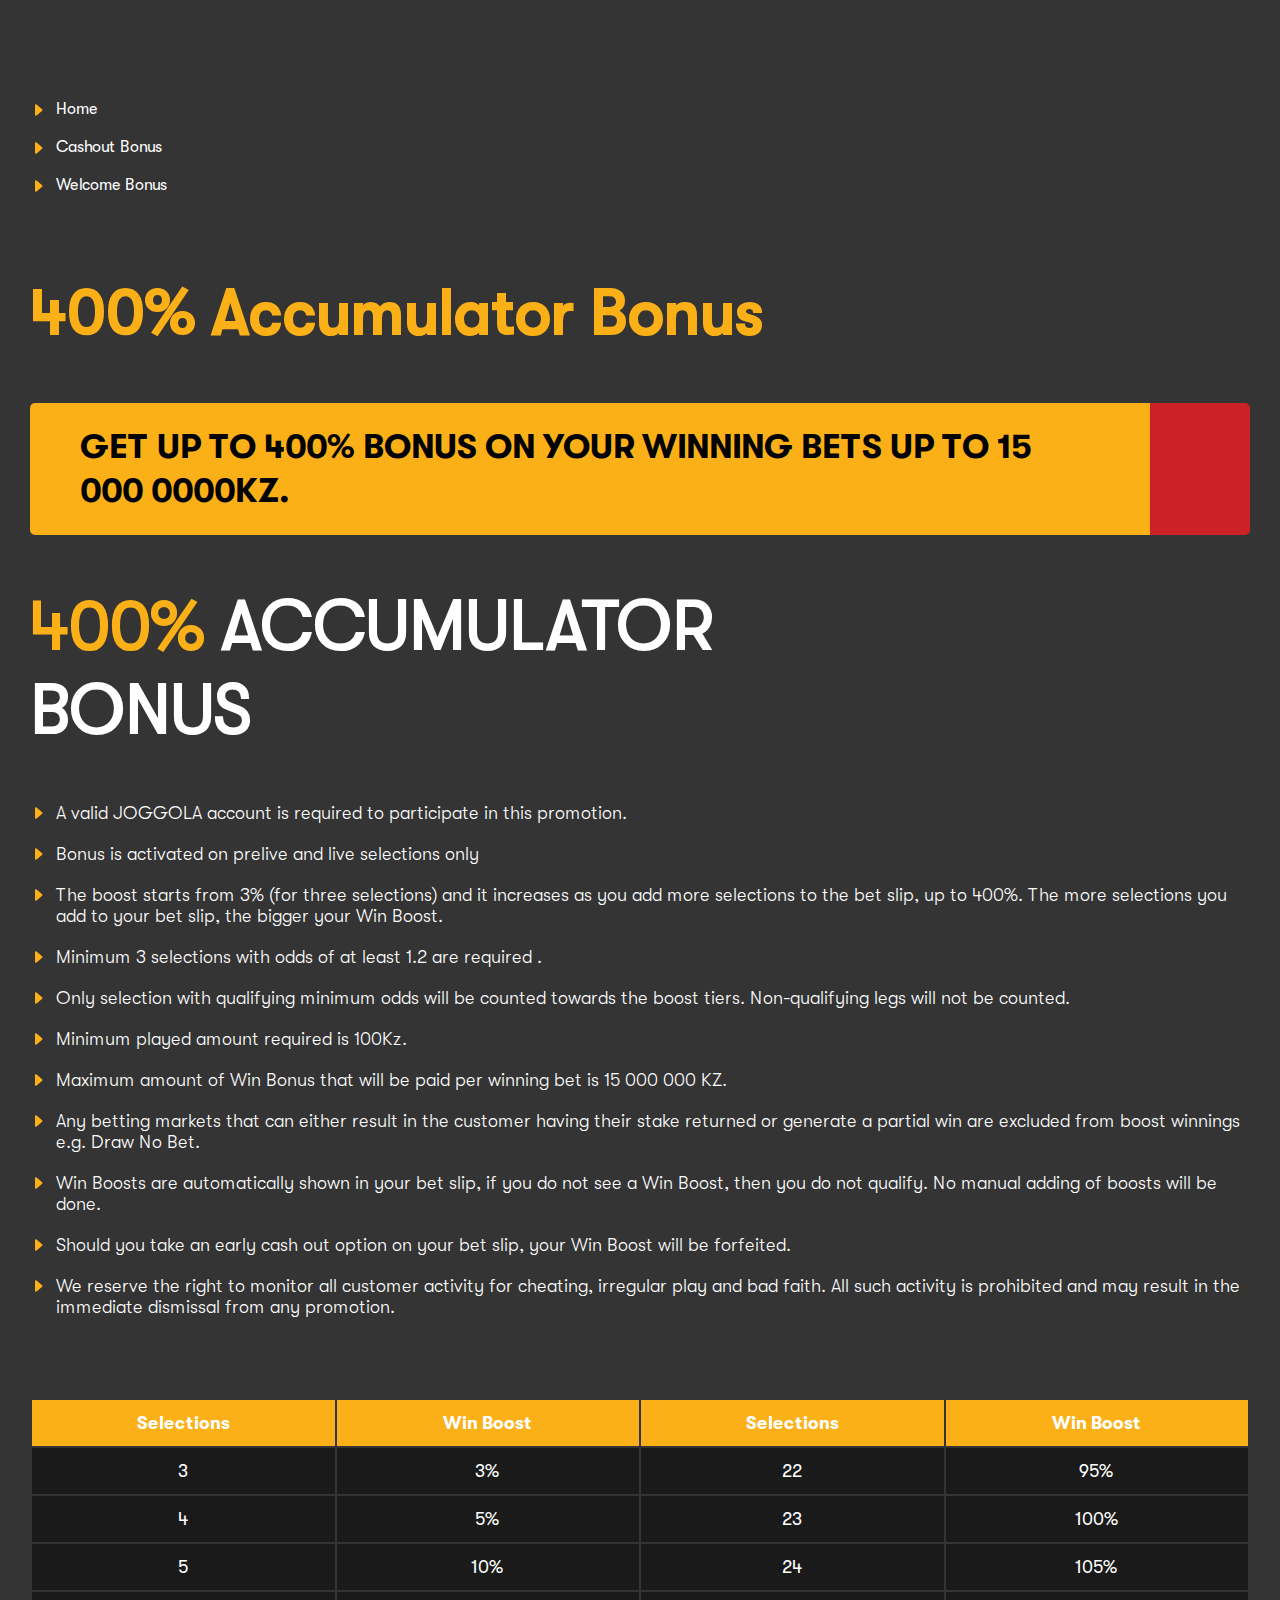
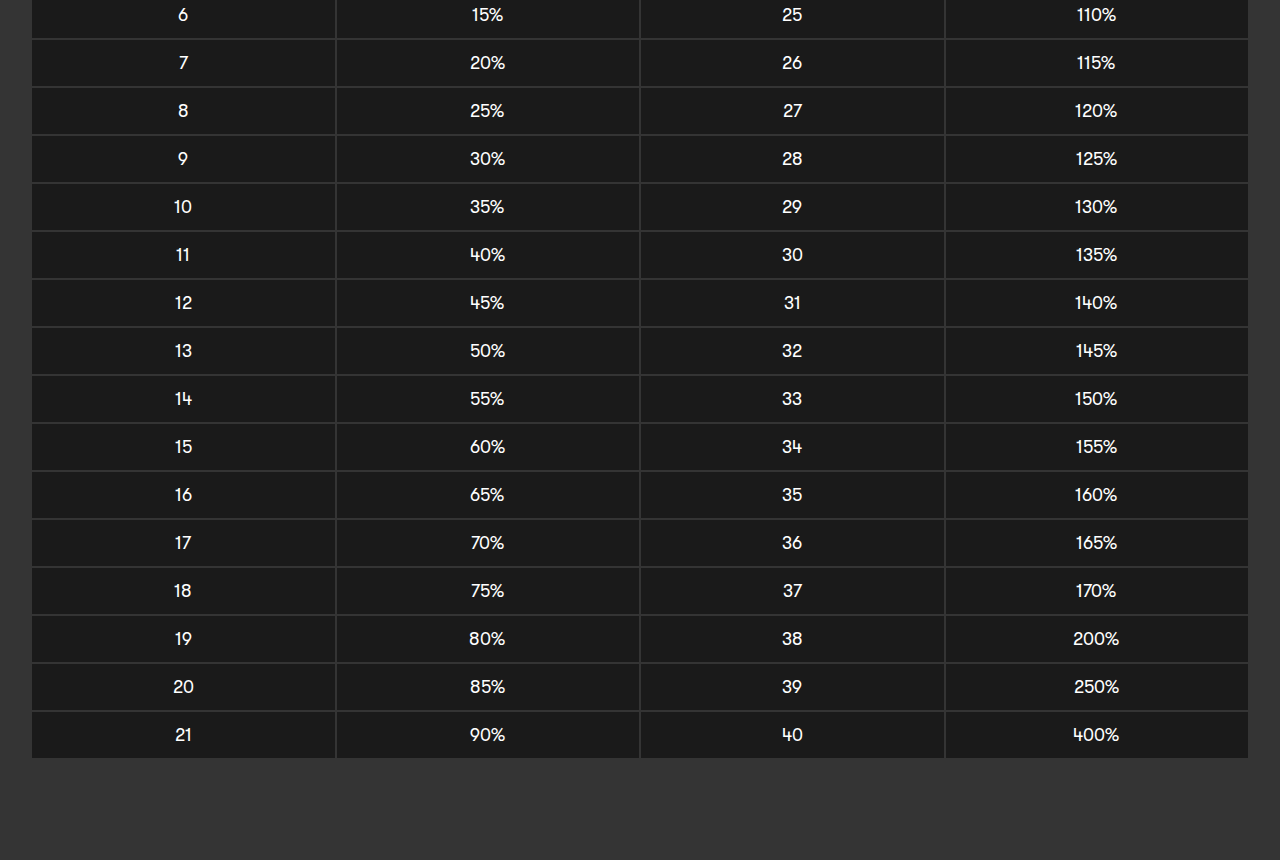
==== commit 2ab6bfcd: "remove scss" ====
--- a/accumulator-bonus.html
+++ b/accumulator-bonus.html
@@ -13,6 +13,15 @@
     <main>
         <section>
             <div class="container_">
+                <ul class="list_">
+                    <li><a href="./index.html">Home</a></li>
+                    <li><a href="./cashout-bonus.html">Cashout Bonus</a></li>
+                    <li><a href="./welcome-bonus.html">Welcome Bonus</a></li>
+                </ul>
+            </div>
+        </section>
+        <section>
+            <div class="container_">
                 <h2 class="align-center">
                     400% Accumulator Bonus
                 </h2>
--- a/assets/css/style.css
+++ b/assets/css/style.css
@@ -2385,6 +2385,14 @@
     margin-right: 0 !important;
   }
 }
+body .list_ li,
+html .list_ li {
+  color: white;
+}
+body .list_ li a[href],
+html .list_ li a[href] {
+  color: white;
+}
 body .list_ li:before,
 html .list_ li:before {
   content: "";
